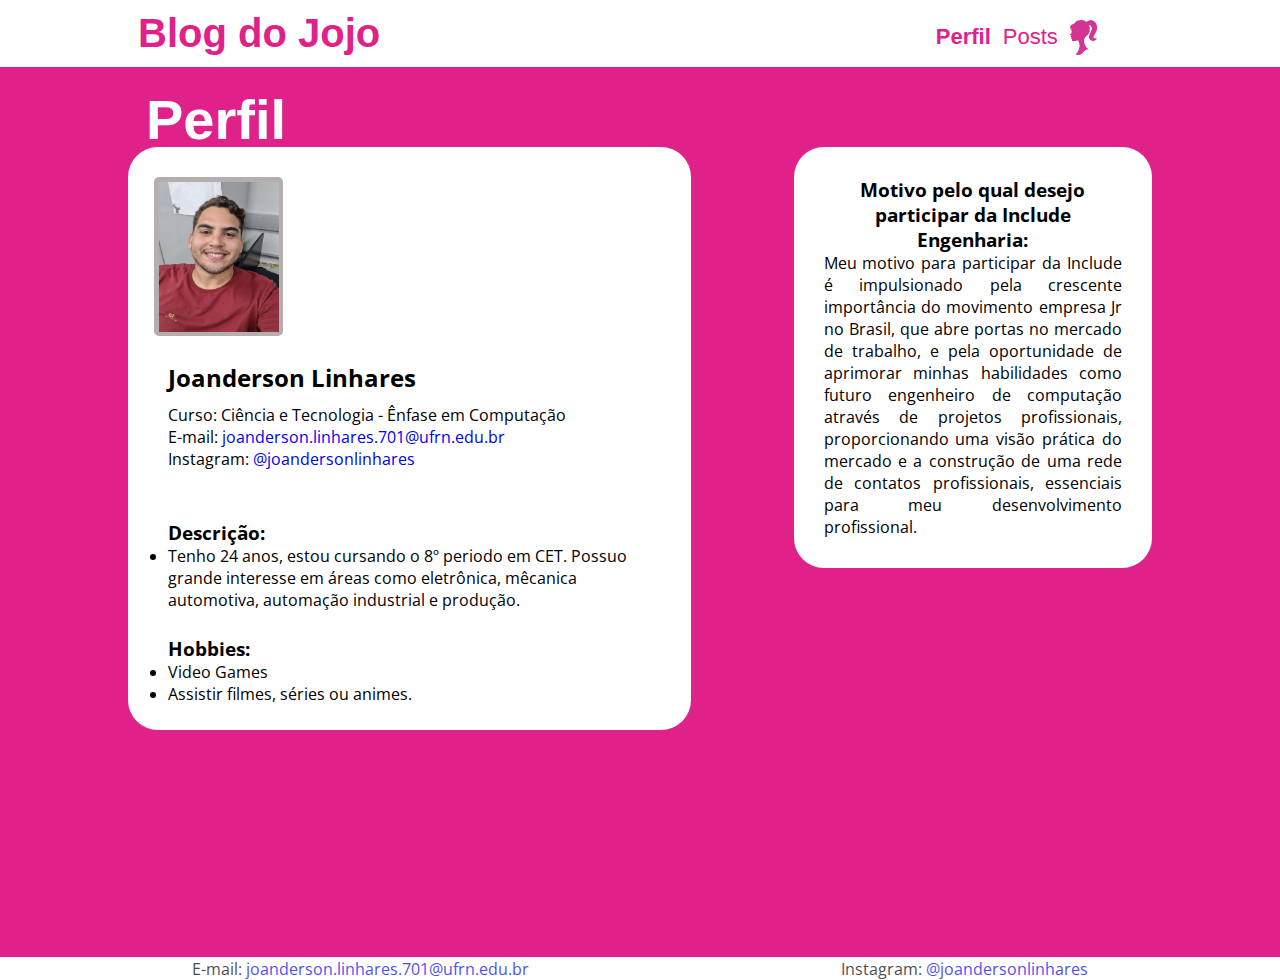
==== index.html @ 9976373a "Versão "final" para envio" ====
<!DOCTYPE html>
<html lang="pt-br">
<head>
    <meta charset="UTF-8">
    <meta name="viewport" content="width=device-width, initial-scale=1.0", maximum-scale=1.0>
    <title>Perfil</title>
    <link rel="stylesheet" type="text/css" href="css/style.css">
</head>
<body>
    <header>
        <div class="container">
            <div class="logo left">
                <h2>Blog do Jojo</h2>
            </div> <!-- logo -->
        
            <div class="menu right">
                
                <ul>
                    <li><a href="index.html" style="font-family: 'Barbie', sans-serif; font-weight: bold;">Perfil</a></li>

                    <li><a href="posts.html" style="font-family: 'Barbie', sans-serif;">Posts</a></li>
                    
                    <div class="logo2 right">
                        <img src="imagem-logo.png" alt="Logo Barbie">
                    </div>
                </ul>
                
            </div> <!-- menu -->
            
            <div class="clear"></div>
        </div> <!-- container -->
    </header>

    <section class="box-captura">
        <div class="titulo">
            <h1><a style="font-family: 'Barbie', sans-serif;">Perfil</a></h1>
        </div>
    </section>
    <section class="content">
        <div class="post left">
            <div class="container">
                <div class="image-container">
                    <img src="imagem-perfil.jpg" alt="Foto Perfil">
                </div>
            </div> 
            <div class="info">
            
                <h2>Joanderson Linhares</h2>
                <div class="info2">
                    <p>Curso: Ciência e Tecnologia - Ênfase em Computação</p>
                    <p>E-mail: <a href="mailto:joanderson.linhares.701@ufrn.edu.br">joanderson.linhares.701@ufrn.edu.br</a></p>
                    <p>Instagram: <a href="https://www.instagram.com/joandersonlinhares">@joandersonlinhares</a></p>
                    
                </div>
                
                
            </div>

            <!-- CLEAR -->
            <div class="clear"></div> 
            <!-- CLEAR -->

            <div class="descricao">
                <h3>Descrição:</h3>
                <ul>
                    <li>Tenho 24 anos, estou cursando o 8º periodo em CET. Possuo grande interesse em áreas como eletrônica, mêcanica automotiva, automação industrial e produção.</li>
                </ul>
            </div>
            <div class="hobbie">
                <h3>Hobbies:</h3>
                <ul>
                    <li>Video Games</li>
                    <li>Assistir filmes, séries ou animes.</li>
                </ul>
            </div>
            
        </div>
        <div class="sidebar right"> 
            <div class="motivacao">
                <h3>Motivo pelo qual desejo participar da Include Engenharia:</h3>
                <p>Meu motivo para participar da Include é impulsionado pela crescente importância do movimento empresa Jr no Brasil, que abre portas no mercado de trabalho, e pela oportunidade de aprimorar minhas habilidades como futuro engenheiro de computação através de projetos profissionais, proporcionando uma visão prática do mercado e a construção de uma rede de contatos profissionais, essenciais para meu desenvolvimento profissional.</p>
            </div>
        </div>
        <!-- CLEAR -->
        <div class="clear"></div> 
        <!-- CLEAR -->

    </section>

    <footer>
        <div class="rodape">
            <ul>
                <div class="rod1 left">
                    <p>E-mail: <a href="mailto:joanderson.linhares.701@ufrn.edu.br">joanderson.linhares.701@ufrn.edu.br</a></p>
                </div>
                
                <div class="rod2 right">
                    <p>Instagram: <a href="https://www.instagram.com/joandersonlinhares">@joandersonlinhares</a></p>
                </div>
            </ul>
        </div>
    </footer>
</body>
</html>
---- css/style.css ----
/* config padrão */
@import url('https://fonts.googleapis.com/css2?family=Open+Sans&display=swap');
@import url('https://fonts.cdnfonts.com/css/barbie');
*{
    margin: 0;
    padding: 0;
    box-sizing: border-box;
    font-family: 'Open Sans', serif;
}

html, body {
    height: 100%;
}

.container{
    padding: 0 2%;
    max-width: 1280px;
    margin: 0 auto;
    
}

.clear{
    clear: both;
}

.left {
    float: left;
}

.right{
    float: right;
}


/* Header */
header .container{
    
    padding: 1px 10%;
    
}
header .logo h2{
    color: #e0218a;
    cursor: pointer;
    font-family: 'Barbie', sans-serif;
    font-size: 40px;
    margin: 10px;
    
}
header .logo h2:hover{
    color: #e0218a;
    padding: 0 10px;
    transform: scale(1.09,1.09);
    transition: 0.5s;

}

header .menu ul{
    list-style-type: none;
    padding-top: 15px;
    
}
header .menu ul li{
    display: inline-block; /* deixa todos de ladinho */
    font-size: 22px;
    padding: 4px;
    border-radius: 6px;
    
}
header .menu ul li:hover{
    
    border: 0.5px solid rgb(120 120, 120);

    -webkit-box-shadow: 1px 1px 5px 0px rgba(224,33,138,1);
    -moz-box-shadow: 1px 1px 5px 0px rgba(224,33,138,1);
    box-shadow: 1px 1px 5px 0px rgba(224,33,138,1);
  
}

header .menu ul li a{
    text-decoration: none;
    color: #e0218a;
    
}
.logo2 img{
   padding-left: 4px;
    width: 31px;
    height: 35px;
    margin: 4px;
    
}

/* Header */



/* Box-captura */
section.box-captura{
    padding: 0 10%;
    height: 80px;
    background-color:#e0218a;

}
div.titulo{
    color: white;
    padding-top: 12px;
    padding-left: 18px;
    font-size: 28px;
}

/* Box-captura */



/* content */
section.content{
    
    padding: 0 10%;
    height: 90%;
    background-color: #e0218a;
   
}
.menu{
    font-family: 'Barbie', sans-serif;
}
div.post{
    
    padding-top: 30px;
    padding-left: 15px;
    background-color: white;
    width: 55%;
    border-radius: 30px;
}
.image-container {
    float: left;

    border: 5px solid #b6aeae; /* Define a largura e a cor da borda */
    width: 129px; /* Define a largura da div de contêiner */
    height: 159px;    
    border-radius: 5px;
    
}

/* Estilo CSS para a imagem */
.image-container img {
    width: 120px; /* Garante que a imagem se ajuste à largura da div */
    height: 150px; /* Mantém a proporção da imagem */
}
div.sidebar{
    
    background-color: white;
    width: 35%;
    border-radius: 30px;
}
div.sidebar h3{
    text-align: center;   
}
div.sidebar p{
    text-align: justify;   
}
div.menu{
    padding: 0 5%;
}

div.info{
    float: left;
    
    margin: 25px;
}
div.info2{

    padding-top: 10px;
    
}
div.info2 a{
    text-decoration: none;
}
div.hobbie{
    
    margin: 25px;
}
div.descricao {
    
    margin: 25px;
}
div.descricao li{
    text-decoration: none;
}
div.motivacao{
    text-align: center;

    margin: 30px;
}

/* content */


/* Footer */
footer{
    padding: 1px 15%;
    background-color: white;
    opacity: 0.7;
    
}
.rodape{
    padding-left: 0 10px;
}

.rodape a{
    text-decoration: none;

}

/* Footer */
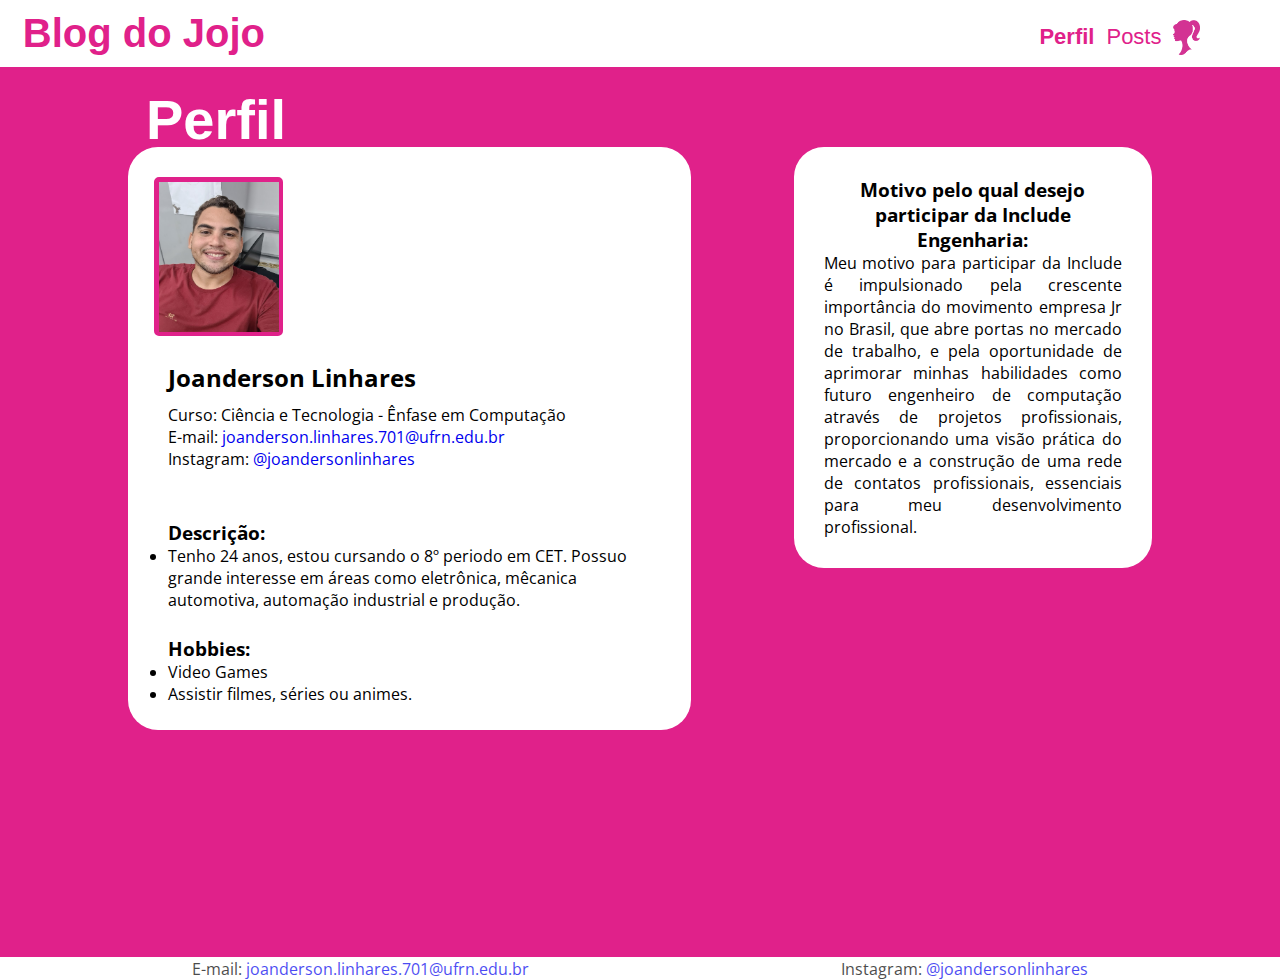
==== commit 9934a082: "Mais algumas correçõs" ====
--- a/index.html
+++ b/index.html
@@ -21,7 +21,7 @@
                     <li><a href="posts.html" style="font-family: 'Barbie', sans-serif;">Posts</a></li>
                     
                     <div class="logo2 right">
-                        <img src="imagem-logo.png" alt="Logo Barbie">
+                        <img src="imagens/imagem-logo.png" alt="Logo Barbie">
                     </div>
                 </ul>
                 
@@ -40,7 +40,7 @@
         <div class="post left">
             <div class="container">
                 <div class="image-container">
-                    <img src="imagem-perfil.jpg" alt="Foto Perfil">
+                    <img src="imagens/imagem-perfil.jpg" alt="Foto Perfil">
                 </div>
             </div> 
             <div class="info">
--- a/css/style.css
+++ b/css/style.css
@@ -35,7 +35,7 @@
 /* Header */
 header .container{
     
-    padding: 1px 10%;
+    padding: 1px 1%;
     
 }
 header .logo h2{
@@ -133,7 +133,7 @@
 .image-container {
     float: left;
 
-    border: 5px solid #b6aeae; /* Define a largura e a cor da borda */
+    border: 5px solid #e0218a; /* Define a largura e a cor da borda */
     width: 129px; /* Define a largura da div de contêiner */
     height: 159px;    
     border-radius: 5px;
